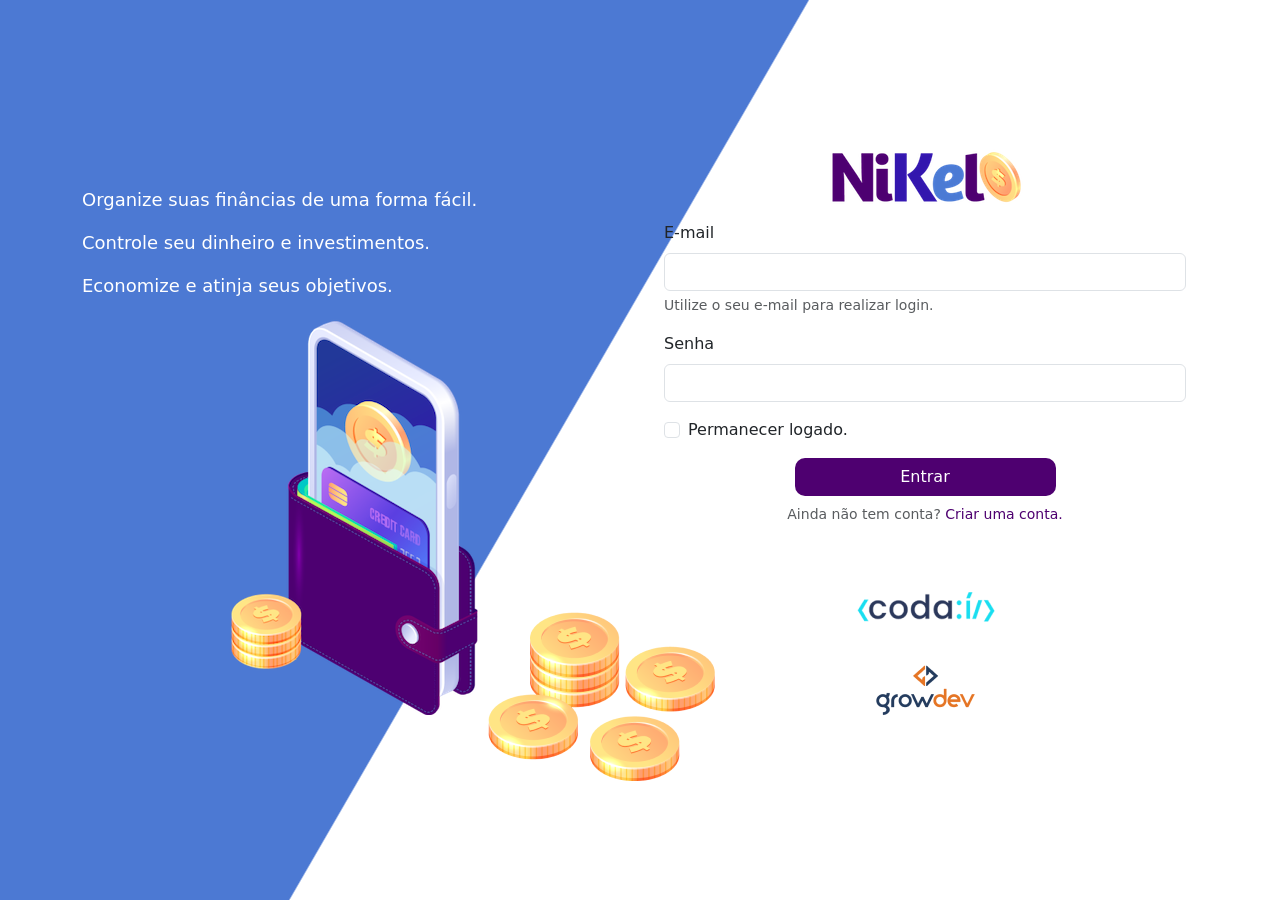
==== public/home.html @ 53c5b9ce "Alterei o codigo" ====
<!DOCTYPE html>
<html lang="pt">

<head>
    <meta charset="UTF-8">
    <meta http-equiv="X-UA-Compatible" content="IE=edge">
    <meta name="viewport" content="width=device-width, initial-scale=1.0">
    <title>Nikel - Home</title>
    <link href="https://cdn.jsdelivr.net/npm/bootstrap@5.1.3/dist/css/bootstrap.min.css" rel="stylesheet"
        integrity="sha384-1BmE4kWBq78iYhFldvKuhfTAU6auU8tT94WrHftjDbrCEXSU1oBoqyl2QvZ6jIW3" crossorigin="anonymous">
    <link rel="stylesheet" href="https://cdn.jsdelivr.net/npm/bootstrap-icons@1.11.3/font/bootstrap-icons.min.css">
    <link rel="stylesheet" href="./css/styles.css">
</head>

<body id="app">
    <header>
        <nav class="navbar navbar-expand navbar-light bg-white">
            <div class="container-fluid">
                <a class="navbar-brand" href="#">
                    <img src="./assets/images/nikel-small-logo.png" alt="Logo Nikel" class="img-fluid">
                </a>
                <button class="navbar-toggler" type="button" data-bs-toggle="collapse"
                    data-bs-target="#navbarSupportedContent" aria-controls="navbarSupportedContent"
                    aria-expanded="false" aria-label="Toggle navigation">
                    <span class="navbar-toggler-icon"></span>
                </button>
                <div class="collapse navbar-collapse justify-content-end" id="navbarSupportedContent">
                    <div class="d-flex menu">
                        <a href="home.html"><button class="btn"><i
                                    class="bi bi-house-door-fill fs-4 color-secondary"></i></button></a>
                        <a href="transactions.html"><button class="btn"><i
                                    class="bi bi-currency-exchange fs-4"></i></button></a>

                        <div class="dropdown">
                            <button class="btn" type="button" id="dropdownMenuButton1" data-bs-toggle="dropdown"
                                aria-expanded="false">
                                <i class="bi bi-person-circle fs-4"></i>
                            </button>
                    <ul class="dropdown-menu logout" aria-labelledby="dropdownMenuButton1">
            <li><button class="dropdown-item" id="button-logout">Sair</button></li>
                            </ul>
                        </div>
                    </div>

                </div>
            </div>
        </nav>
    </header>
    <main>
        <div class="container-lg">
            <div class="row">
                <div class="col d-flex mt-4 justify-content-start align-items-center">
                    <i class="bi bi-cash-coin color-primary icon-detail"></i>
                    <span class="fs-2" id="total">R$ 0,00</span>
                </div>
                <div class="col d-flex mt-4 justify-content-end">
                    <div class="text-center">
                        <img src="./assets/images/coins-small.png" alt="image coins">
                    </div>
                </div>
            </div>
            <div class="row">
                <div class="col-12 info shadow-lg">
                    <div class="container">
                        <div class="row">
                            <div class="col-6">
                                <span class="fs-4">Entrada <i
                                        class="bi bi-arrow-down-circle fs-2 align-middle"></i></span>
                            </div>
                            <div class="col-6">
                                <span class="fs-4">Saída <i class="bi bi-arrow-up-circle fs-2 align-middle"></i><span>
                            </div>
                            <div class="col-12 my-2">
                                <hr>
                            </div>
                        </div>
                        <div class="row">
                            <div class="col-6">
                                <div class="container p-0" id="cash-in-list">
                                    
                                </div>
                            </div>
                            <div class="col-6 mb-4">
                                <div class="container p-0" id="cash-out-list">
                                   
                                </div>
                            </div>
                            <div class="col-12">
                                <button type="button" class="btn button-default" id="transaction-button"> Ver todas</button>
                            </div>
                        </div>
                    </div>
                </div>
            </div>
            <button class="btn button-float" data-bs-toggle="modal" data-bs-target="#transaction-modal"><i
                    class="bi bi-plus"></i></button>
        </div>

        <!-- Modal -->
        <div class="modal fade" id="transaction-modal" tabindex="-1" aria-labelledby="exampleModalLabel"
            aria-hidden="true">
            <div class="modal-dialog">
                <div class="modal-content">
                    <div class="modal-header">
                        <h5 class="modal-title" id="exampleModalLabel">Adicionar lançamento</h5>
                        <button type="button" class="btn-close" data-bs-dismiss="modal" aria-label="Close"></button>
                    </div>
                    <form id="transaction-form">
                        <div class="modal-body">

                <div class="mb-3">
    <label for="value-input" class="form-label">Valor</label>
    <input type="number" step="any" class="form-control" id="value-input" aria-describedby="emailHelp">
    </div>
        <div class="mb-3">
        <label for="description-input" class="form-label">Descrição</label>
            <input type="text" class="form-control" id="description-input" required>
                    </div>
    <div class="mb-3">
        <label for="date-input" class="form-label">Data</label>
        <input type="date" class="form-control" id="date-input" required>
    </div>
    <div class="mb-3">
    <div class="form-check form-check-inline">
    <input class="form-check-input" type="radio" name="type-input"
    id="inlineRadio1" value="1" checked>
<label class="form-check-label" for="inlineRadio1">Entrada</label>
 </div>
    <div class="form-check form-check-inline">
    <input class="form-check-input" type="radio" name="type-input"
    id="inlineRadio2" value="2">
    <label class="form-check-label" for="inlineRadio2">Saída</label>
                                </div>
                            </div>
                        </div>
        <div class="modal-footer">
        <button type="button" class="btn btn-secondary button-cancel"
        data-bs-dismiss="modal">Cancelar</button>
        <button type="submit" class="btn button-default">Adicionar</button>
                    </div>
                </form>
            </div>
        </div>
    </div>
</main>

<script src="https://cdn.jsdelivr.net/npm/bootstrap@5.1.3/dist/js/bootstrap.bundle.min.js"
integrity="sha384-ka7Sk0Gln4gmtz2MlQnikT1wXgYsOg+OMhuP+IlRH9sENBO0LRn5q+8nbTov4+1p"
crossorigin="anonymous"></script>
<script src="./js/home.js"></script>
</body>

</html>
---- public/css/styles.css ----
#login {
    background: linear-gradient(120deg, #4c79d3 44.9%, #ffffff 45%) no-repeat fixed;
}

#app {
    background: linear-gradient(120deg, #ffffff 44.9%, #4c79d3 45%) no-repeat fixed;
}

header {
    border-bottom: 1px solid #bebcbc;
    padding: 5px;
    background-color: #ffffff;
}

.color-primary {
    color: #4e0070;
}

.color-secondary {
    color: #4c79d3;
}

.icon-detail {
    font-size: 50px;
    margin-right: 10px;
    vertical-align: middle;
}

.text-login {
    color: #ffffff;
    font-size: 18px;
    font-weight: 500;
}

.coins {
    position: absolute;
    bottom: 100px;
}

.button-login {
    border-radius: 10px;
    background-color: #4e0070;
    color: #ffffff;
    width: 50%;
    margin: 0 25%;
}

.button-default {
    border-radius: 10px;
    background-color: #4e0070;
    color: #ffffff;
}

.button-cancel {
    border-radius: 10px;
}

.button-float {
    border-radius: 100%;
    height: 60px;
    width: 60px;
    position: fixed;
    padding: 0 !important;
    bottom: 1rem;
    right: 2rem;
    font-size: 35px;
    border: 2px solid #4e0070;
    background-color: #4e0070;
    color: #ffffff;
}

.button-float:hover {
    border: 2px solid #4c79d3;
    background-color: #ffffff;
    color: #4c79d3;
}

.button-login:hover, .button-default:hover {
    background: #4c79d3;
    color: #ffffff;
}

.link-default {
    color: #4e0070;
    cursor: pointer;
}

.link-default:hover {
    color: #4c79d3;
}

.info {
    background-color: #ffffff;
    border-radius: 20px 20px 0px 0px;
    padding: 20px 0px 0px 0px;
}

.logout {
    min-width: 5rem !important;
}

.menu {
    margin-right: 20px;
}
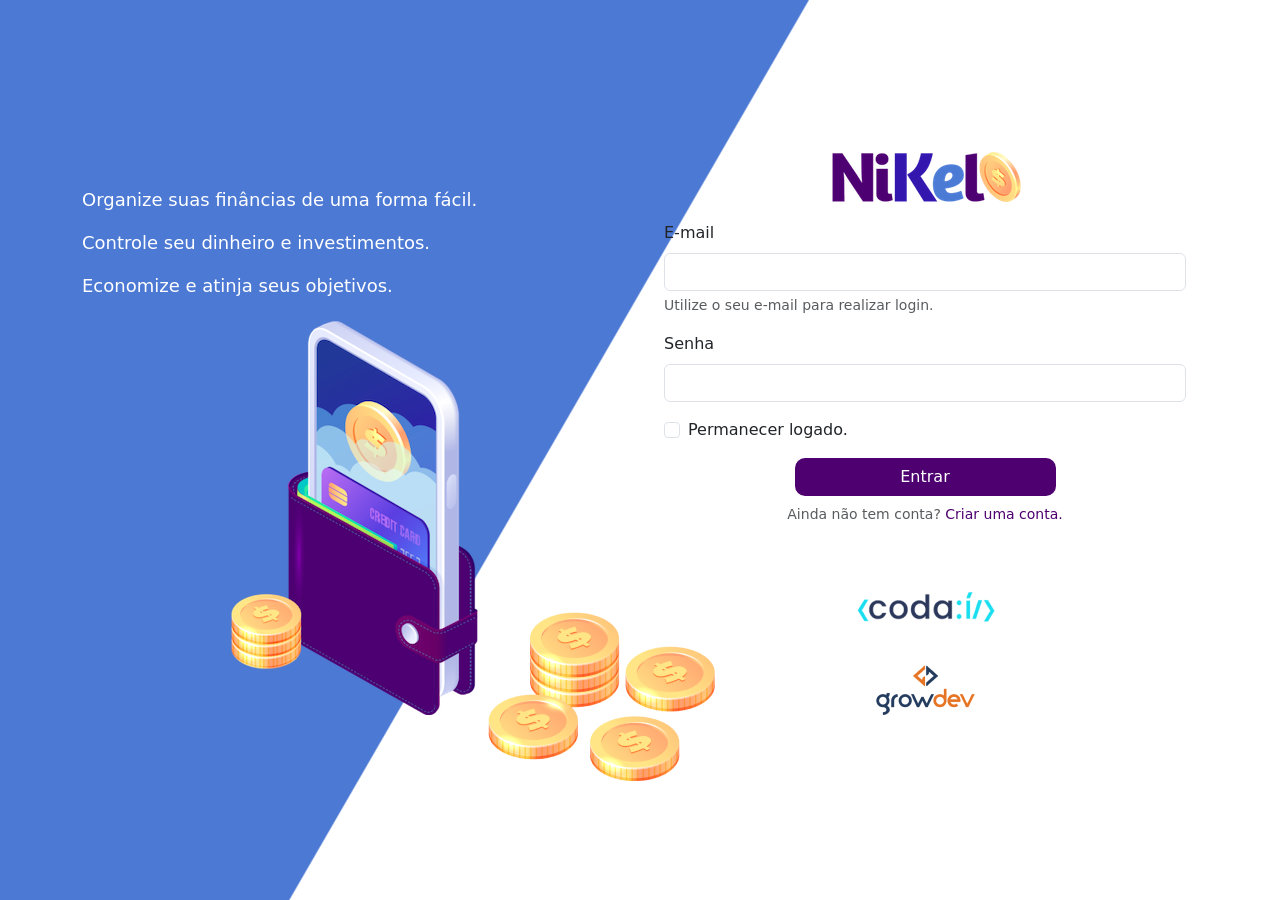
==== commit 505bea62: "Identação" ====
--- a/public/home.html
+++ b/public/home.html
@@ -36,8 +36,8 @@
                                 aria-expanded="false">
                                 <i class="bi bi-person-circle fs-4"></i>
                             </button>
-                    <ul class="dropdown-menu logout" aria-labelledby="dropdownMenuButton1">
-            <li><button class="dropdown-item" id="button-logout">Sair</button></li>
+                            <ul class="dropdown-menu logout" aria-labelledby="dropdownMenuButton1">
+                                <li><button class="dropdown-item" id="button-logout">Sair</button></li>
                             </ul>
                         </div>
                     </div>
@@ -77,16 +77,17 @@
                         <div class="row">
                             <div class="col-6">
                                 <div class="container p-0" id="cash-in-list">
-                                    
+
                                 </div>
                             </div>
                             <div class="col-6 mb-4">
                                 <div class="container p-0" id="cash-out-list">
-                                   
+
                                 </div>
                             </div>
                             <div class="col-12">
-                                <button type="button" class="btn button-default" id="transaction-button"> Ver todas</button>
+                                <button type="button" class="btn button-default" id="transaction-button"> Ver
+                                    todas</button>
                             </div>
                         </div>
                     </div>
@@ -108,46 +109,47 @@
                     <form id="transaction-form">
                         <div class="modal-body">
 
-                <div class="mb-3">
-    <label for="value-input" class="form-label">Valor</label>
-    <input type="number" step="any" class="form-control" id="value-input" aria-describedby="emailHelp">
-    </div>
-        <div class="mb-3">
-        <label for="description-input" class="form-label">Descrição</label>
-            <input type="text" class="form-control" id="description-input" required>
-                    </div>
-    <div class="mb-3">
-        <label for="date-input" class="form-label">Data</label>
-        <input type="date" class="form-control" id="date-input" required>
-    </div>
-    <div class="mb-3">
-    <div class="form-check form-check-inline">
-    <input class="form-check-input" type="radio" name="type-input"
-    id="inlineRadio1" value="1" checked>
-<label class="form-check-label" for="inlineRadio1">Entrada</label>
- </div>
-    <div class="form-check form-check-inline">
-    <input class="form-check-input" type="radio" name="type-input"
-    id="inlineRadio2" value="2">
-    <label class="form-check-label" for="inlineRadio2">Saída</label>
+                            <div class="mb-3">
+                                <label for="value-input" class="form-label">Valor</label>
+                                <input type="number" step="any" class="form-control" id="value-input"
+                                    aria-describedby="emailHelp">
+                            </div>
+                            <div class="mb-3">
+                                <label for="description-input" class="form-label">Descrição</label>
+                                <input type="text" class="form-control" id="description-input" required>
+                            </div>
+                            <div class="mb-3">
+                                <label for="date-input" class="form-label">Data</label>
+                                <input type="date" class="form-control" id="date-input" required>
+                            </div>
+                            <div class="mb-3">
+                                <div class="form-check form-check-inline">
+                                    <input class="form-check-input" type="radio" name="type-input" id="inlineRadio1"
+                                        value="1" checked>
+                                    <label class="form-check-label" for="inlineRadio1">Entrada</label>
+                                </div>
+                                <div class="form-check form-check-inline">
+                                    <input class="form-check-input" type="radio" name="type-input" id="inlineRadio2"
+                                        value="2">
+                                    <label class="form-check-label" for="inlineRadio2">Saída</label>
                                 </div>
                             </div>
                         </div>
-        <div class="modal-footer">
-        <button type="button" class="btn btn-secondary button-cancel"
-        data-bs-dismiss="modal">Cancelar</button>
-        <button type="submit" class="btn button-default">Adicionar</button>
-                    </div>
-                </form>
+                        <div class="modal-footer">
+                            <button type="button" class="btn btn-secondary button-cancel"
+                                data-bs-dismiss="modal">Cancelar</button>
+                            <button type="submit" class="btn button-default">Adicionar</button>
+                        </div>
+                    </form>
+                </div>
             </div>
         </div>
-    </div>
-</main>
+    </main>
 
-<script src="https://cdn.jsdelivr.net/npm/bootstrap@5.1.3/dist/js/bootstrap.bundle.min.js"
-integrity="sha384-ka7Sk0Gln4gmtz2MlQnikT1wXgYsOg+OMhuP+IlRH9sENBO0LRn5q+8nbTov4+1p"
-crossorigin="anonymous"></script>
-<script src="./js/home.js"></script>
+    <script src="https://cdn.jsdelivr.net/npm/bootstrap@5.1.3/dist/js/bootstrap.bundle.min.js"
+        integrity="sha384-ka7Sk0Gln4gmtz2MlQnikT1wXgYsOg+OMhuP+IlRH9sENBO0LRn5q+8nbTov4+1p"
+        crossorigin="anonymous"></script>
+    <script src="./js/home.js"></script>
 </body>
 
 </html>
